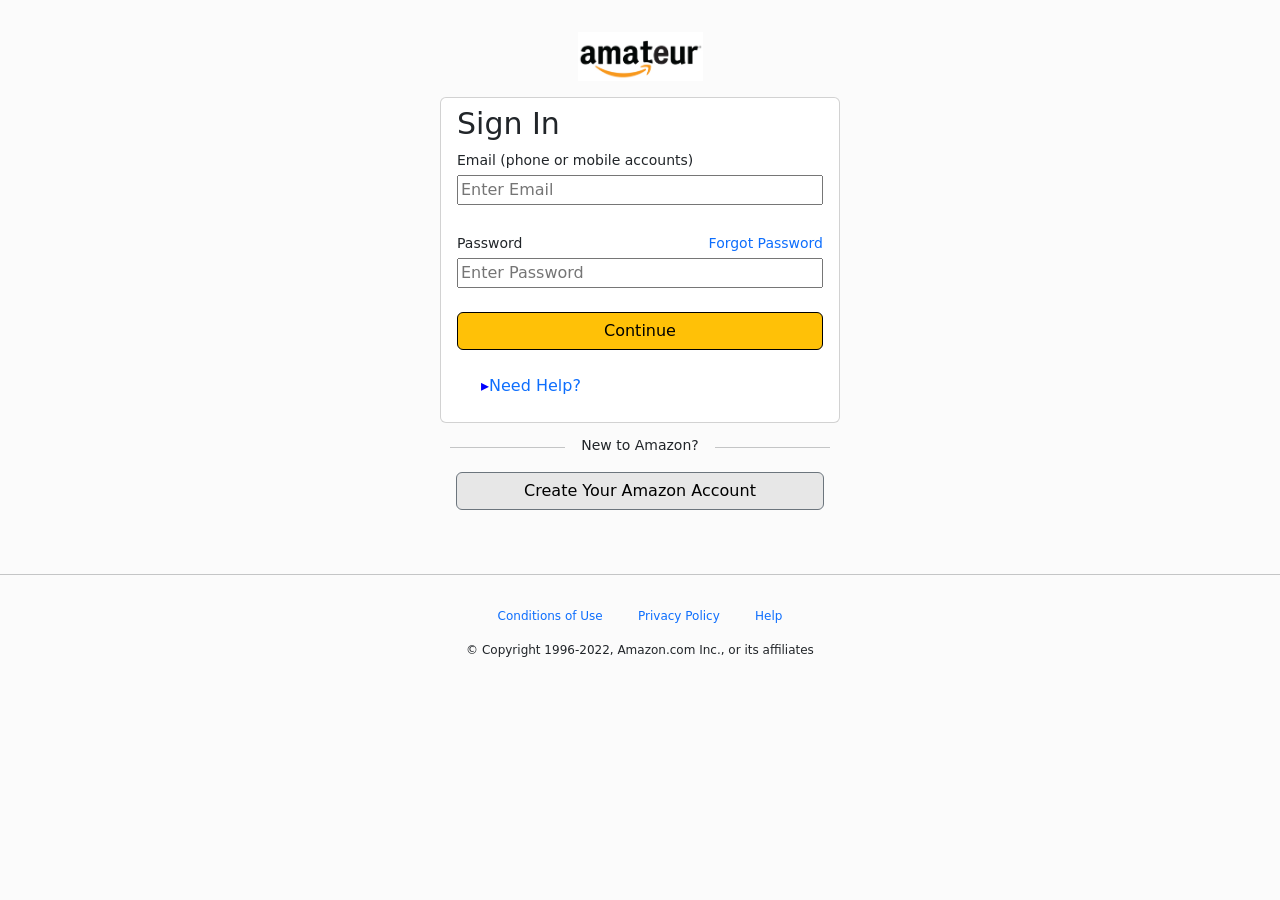
==== week1day3/index.html @ 762f2635 "first amazon login commit" ====
<!DOCTYPE html>
<html lang="en">
  <head>
    <meta charset="UTF-8" />
    <meta name="viewport" content="width=device-width, initial-scale=1.0" />
    <title>Bootstrap Site</title>
    <link
      rel="stylesheet"
      href="https://stackpath.bootstrapcdn.com/bootstrap/5.0.0-alpha1/css/bootstrap.min.css"
      integrity="sha384-r4NyP46KrjDleawBgD5tp8Y7UzmLA05oM1iAEQ17CSuDqnUK2+k9luXQOfXJCJ4I"
      crossorigin="anonymous"
    />
 
    <script
      src="https://cdn.jsdelivr.net/npm/popper.js@1.16.0/dist/umd/popper.min.js"
      integrity="sha384-Q6E9RHvbIyZFJoft+2mJbHaEWldlvI9IOYy5n3zV9zzTtmI3UksdQRVvoxMfooAo"
      crossorigin="anonymous"
    ></script>
    <script
      src="https://stackpath.bootstrapcdn.com/bootstrap/5.0.0-alpha1/js/bootstrap.min.js"
      integrity="sha384-oesi62hOLfzrys4LxRF63OJCXdXDipiYWBnvTl9Y9/TRlw5xlKIEHpNyvvDShgf/"
      crossorigin="anonymous"
    ></script>
    <link rel="stylesheet" href="style.css" />
  </head>
  <body>
    <div id="logodiv">
      <img id="logo" src="ama_logo.png" alt="satirical amazon logo" />
    </div>
    <div id="cardcontainer">
      <div class="card" style="width: 25rem">
        <div class="card-body">
          <h5 class="card-title">Sign In</h5>
          <p class="card-text">Email (phone or mobile accounts)</p>
          <input
            type="text"
            name="username"
            id="username"
            placeholder="Enter Email"
          />
          <div id="middletext">
            <p>Password</p>
            <a href="#"><p>Forgot Password</p></a>
          </div>
          <input
            type="password"
            name="password"
            id="password"
            placeholder="Enter Password"
          />
          <a href="#" class="btn btn-warning" id="btnid">Continue</a>
          <ul>
            <li><a href="#">Need Help?</a></li>
          </ul>
        </div>
      </div>
    </div>
    <div id="brokenrulecontainer">
      <div id="brokenrule">
        <hr />
        <p>New to Amazon?</p>
        <hr />
      </div>
    </div>
    <div id="loginbtncontainer">
      <a href="#" class="btn btn-secondary" id="creatacct">Create Your Amazon Account</a>
    </div>
    <hr>
    <div id="outercontainer">
        <div id="bottomcontainer">
            <a href="#"><p>Conditions of Use</p></a>
            <a href="#"><p>Privacy Policy</p></a>
            <a href="#"><p>Help</p></a>
        </div>
    </div>
    <div id="lastdiv">
        <p>&copy Copyright 1996-2022, Amazon.com Inc., or its affiliates</p>
    </div>
  </body>
</html>
---- week1day3/style.css ----
#btnid {
  width: 100%;
  border: 1px solid black;
  margin-bottom: 1.5rem;
}

input {
  width: 100%;
  margin-bottom: 1.5rem;
}

#middletext {
  display: flex;
  justify-content: space-between;
  font-size: 14px;
}

#middletext p {
  margin: 4px 0px 4px;
  align-self: center;
}

body {
  background-color: rgb(251, 251, 251);
}

#logodiv {
  display: flex;
  justify-content: center;
}

#cardcontainer {
  display: flex;
  justify-content: center;
}

#brokenrulecontainer {
  display: flex;
  justify-content: center;
}

#brokenrule {
  display: flex;
  flex-basis: 24rem;
  justify-content: center;
  align-items: center;
}

img {
  width: 125px;
  height: auto;
  margin-bottom: 1rem;
  margin-top: 2rem;
}

#brokenrule hr {
  width: 30%;
}

#brokenrule p {
  margin-left: 1rem;
  margin-right: 1rem;
  padding-top: 0.75rem;
  font-size: 14px;
}

#loginbtncontainer {
  display: flex;
  justify-content: center;
}

#loginbtncontainer a {
  background-color: rgb(231, 231, 231);
  color: black;
  width: 23rem;
  margin-bottom: 3rem;
}

#bottomcontainer {
  display: flex;
  flex-basis: 20rem;
  justify-content: space-around;
  font-size: 12px;
}

#outercontainer {
  display: flex;
  justify-content: center;
  margin-top:2rem;
}

#lastdiv {
  display: flex;
  justify-content: center;
  font-size: 12px;
}

.card-title {
  font-size: 30px;
  margin-top:0;
}

.card-text {
  font-size: 14px;
  margin-bottom: 0.25rem;
}

#createacct {
  margin-bottom: 1.5rem;
  font-size: 14px;
}

ul li::marker {
    content: "▸";
    color:blue;
}

a {
    text-decoration:none;
}

.card-body {
    padding: .5rem 1rem;
}
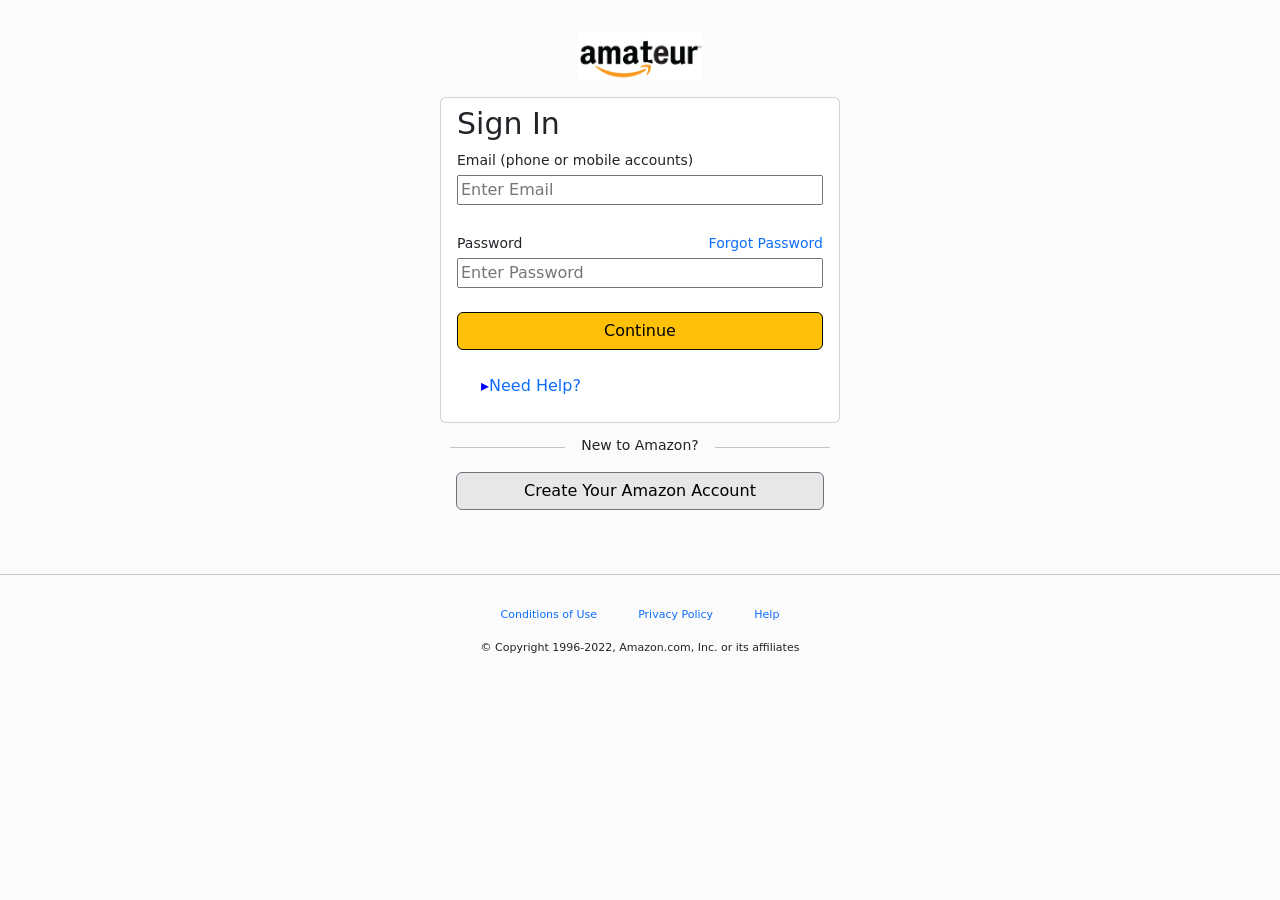
==== commit de21be27: "final touches" ====
--- a/week1day3/index.html
+++ b/week1day3/index.html
@@ -10,7 +10,7 @@
       integrity="sha384-r4NyP46KrjDleawBgD5tp8Y7UzmLA05oM1iAEQ17CSuDqnUK2+k9luXQOfXJCJ4I"
       crossorigin="anonymous"
     />
- 
+
     <script
       src="https://cdn.jsdelivr.net/npm/popper.js@1.16.0/dist/umd/popper.min.js"
       integrity="sha384-Q6E9RHvbIyZFJoft+2mJbHaEWldlvI9IOYy5n3zV9zzTtmI3UksdQRVvoxMfooAo"
@@ -40,7 +40,11 @@
           />
           <div id="middletext">
             <p>Password</p>
-            <a href="#"><p>Forgot Password</p></a>
+            <a
+              href="https://www.amazon.com/gp/help/customer/display.html?nodeId=GH3NM2YWEFEL2CQ4"
+              target="_blank"
+              ><p>Forgot Password</p></a
+            >
           </div>
           <input
             type="password"
@@ -48,9 +52,17 @@
             id="password"
             placeholder="Enter Password"
           />
-          <a href="#" class="btn btn-warning" id="btnid">Continue</a>
+          <a href="https://hackertyper.net/" class="btn btn-warning" id="btnid"
+            >Continue</a
+          >
           <ul>
-            <li><a href="#">Need Help?</a></li>
+            <li>
+              <a
+                href="https://www.amazon.com/gp/help/customer/display.html?nodeId=508510"
+                target="_blank"
+                >Need Help?</a
+              >
+            </li>
           </ul>
         </div>
       </div>
@@ -63,18 +75,36 @@
       </div>
     </div>
     <div id="loginbtncontainer">
-      <a href="#" class="btn btn-secondary" id="creatacct">Create Your Amazon Account</a>
+      <a
+        href="https://www.amazon.com/ap/register?openid.pape.max_auth_age=0&openid.return_to=https%3A%2F%2Fwww.amazon.com%2Famazonprime%2F%3F_encoding%3DUTF8%26hvadid%3D624381226764%26hvdev%3Dc%26hvexid%3D%26hvnetw%3Dg%26hvpone%3D%26hvpos%3D%26hvptwo%3D%26hvqmt%3Db%26hvrand%3D15596648980179465225%26ref%3Dpd_sl_5bvjl7yi1_e%26tag%3Dgooghydr-20%26ref_%3Dnav_custrec_newcust&openid.identity=http%3A%2F%2Fspecs.openid.net%2Fauth%2F2.0%2Fidentifier_select&openid.assoc_handle=usflex&openid.mode=checkid_setup&openid.claimed_id=http%3A%2F%2Fspecs.openid.net%2Fauth%2F2.0%2Fidentifier_select&openid.ns=http%3A%2F%2Fspecs.openid.net%2Fauth%2F2.0&"
+        class="btn btn-secondary"
+        id="creatacct"
+        target="_blank"
+        >Create Your Amazon Account</a
+      >
     </div>
-    <hr>
+    <hr />
     <div id="outercontainer">
-        <div id="bottomcontainer">
-            <a href="#"><p>Conditions of Use</p></a>
-            <a href="#"><p>Privacy Policy</p></a>
-            <a href="#"><p>Help</p></a>
-        </div>
+      <div id="bottomcontainer">
+        <a
+          href="https://www.amazon.com/gp/help/customer/display.html?nodeId=GLSBYFE9MGKKQXXM"
+          target="_blank"
+          ><p>Conditions of Use</p></a
+        >
+        <a
+          href="https://www.amazon.com/gp/help/customer/display.html?nodeId=GX7NJQ4ZB8MHFRNJ"
+          target="_blank"
+          ><p>Privacy Policy</p></a
+        >
+        <a
+          href="https://www.amazon.com/gp/help/customer/display.html?nodeId=508510"
+          target="_blank"
+          ><p>Help</p></a
+        >
+      </div>
     </div>
     <div id="lastdiv">
-        <p>&copy Copyright 1996-2022, Amazon.com Inc., or its affiliates</p>
+      <p>&copy Copyright 1996-2022, Amazon.com, Inc. or its affiliates</p>
     </div>
   </body>
 </html>
--- a/week1day3/style.css
+++ b/week1day3/style.css
@@ -80,24 +80,24 @@
   display: flex;
   flex-basis: 20rem;
   justify-content: space-around;
-  font-size: 12px;
+  font-size: 11px;
 }
 
 #outercontainer {
   display: flex;
   justify-content: center;
-  margin-top:2rem;
+  margin-top: 2rem;
 }
 
 #lastdiv {
   display: flex;
   justify-content: center;
-  font-size: 12px;
+  font-size: 11px;
 }
 
 .card-title {
   font-size: 30px;
-  margin-top:0;
+  margin-top: 0;
 }
 
 .card-text {
@@ -111,14 +111,14 @@
 }
 
 ul li::marker {
-    content: "▸";
-    color:blue;
+  content: "▸";
+  color: blue;
 }
 
 a {
-    text-decoration:none;
+  text-decoration: none;
 }
 
 .card-body {
-    padding: .5rem 1rem;
-}+  padding: 0.5rem 1rem;
+}
